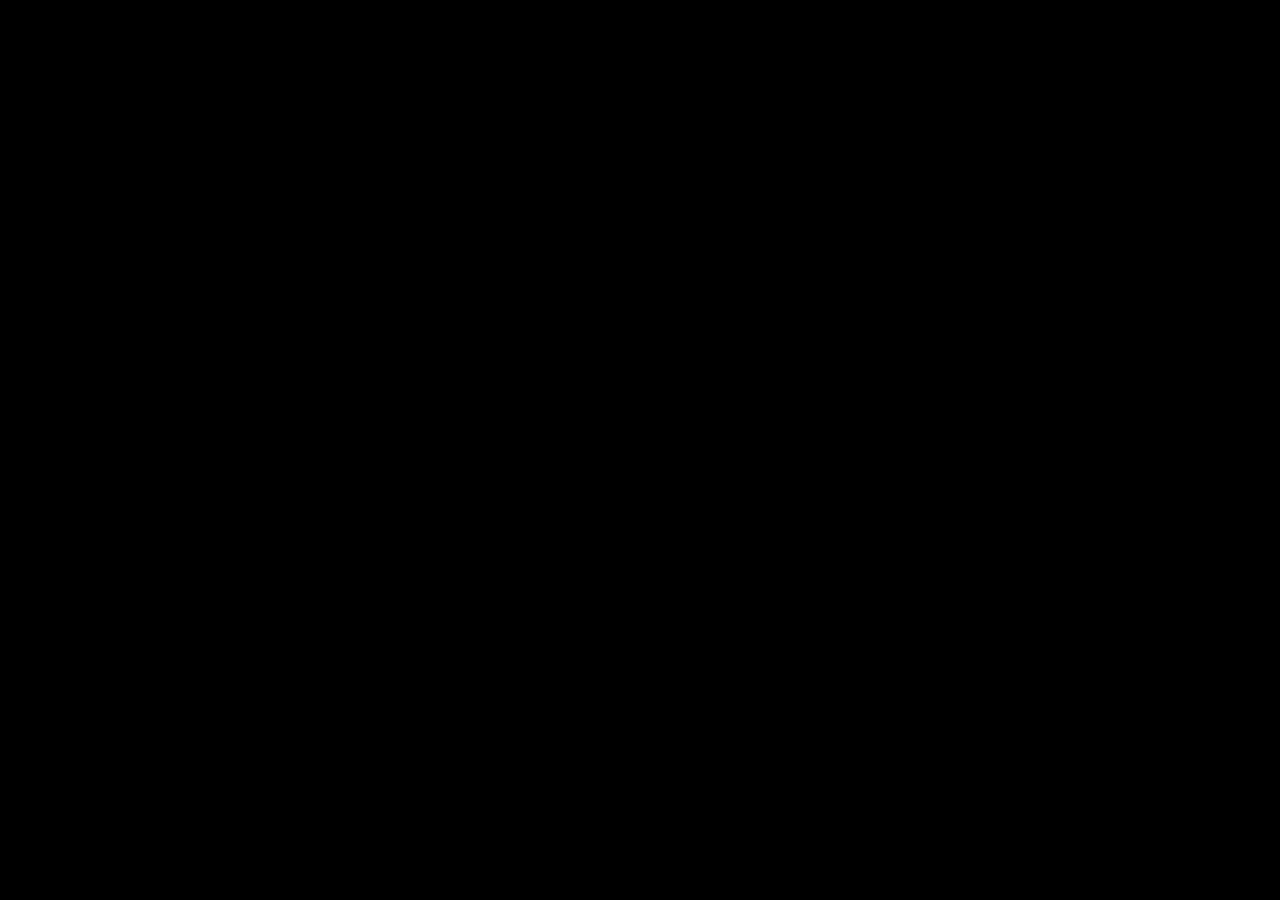
==== HW02/index.html @ f3aca111 "HW02 task 1 added" ====
<!DOCTYPE html>
<html lang="en">
    <head>
        <meta charset="UTF-8" />
        <meta name="viewport" content="width=device-width, initial-scale=1.0" />
        <script src="script.js"></script>
        <title>HW02</title>
    </head>
    <style>
        body {
            background-color: black;
            color: aliceblue;
        }
    </style>
    <body></body>
</html>
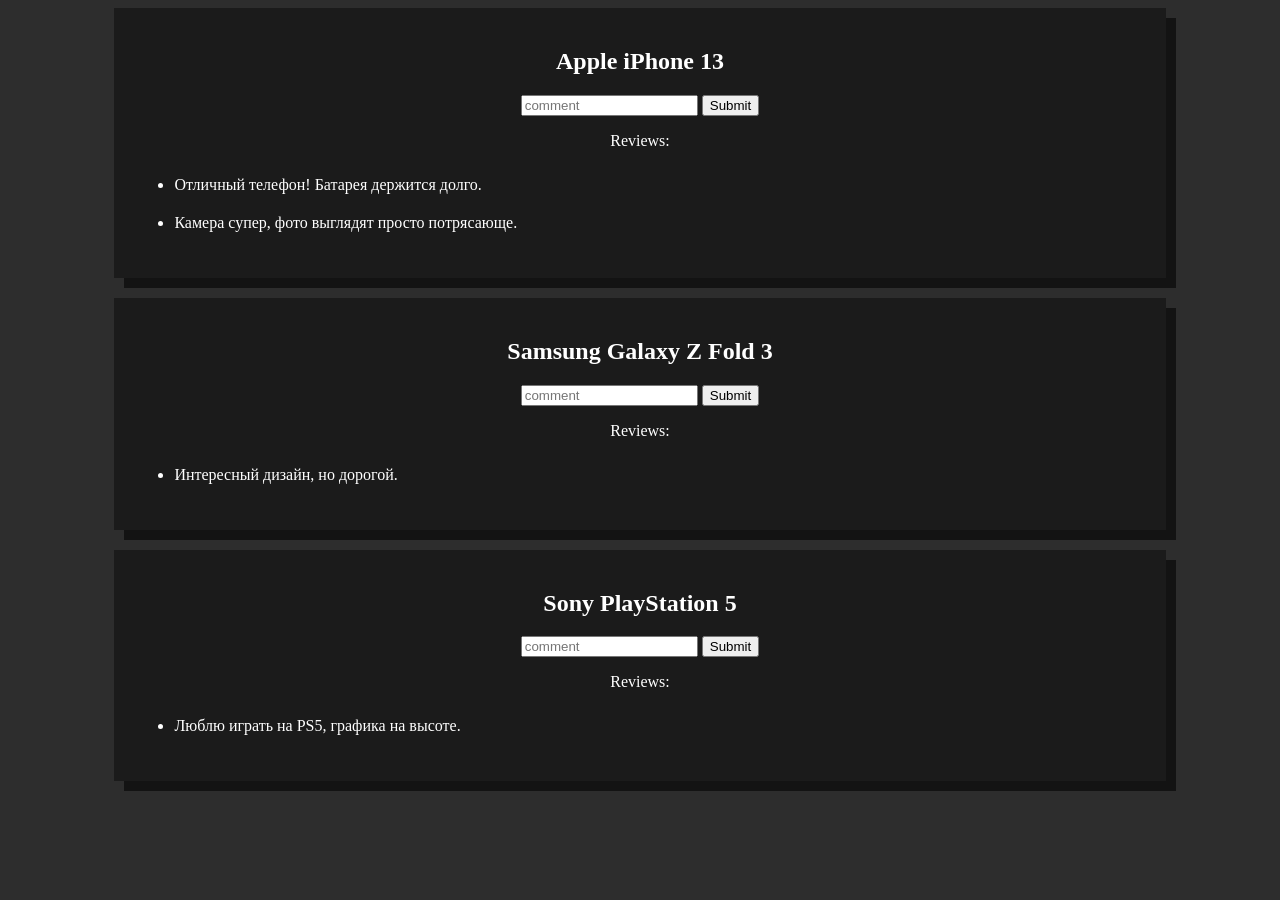
==== commit 3d403de0: "hw02 final" ====
--- a/HW02/index.html
+++ b/HW02/index.html
@@ -3,14 +3,40 @@
     <head>
         <meta charset="UTF-8" />
         <meta name="viewport" content="width=device-width, initial-scale=1.0" />
-        <script src="script.js"></script>
+        <!-- <script src="script.js"></script> -->
+        <script src="script02.js" defer></script>
         <title>HW02</title>
     </head>
     <style>
         body {
-            background-color: black;
+            background-color: rgb(45, 45, 45);
             color: aliceblue;
         }
+        .container {
+            display: flex;
+            flex-direction: column;
+            gap: 20px;
+        }
+        .product {
+            width: 80%;
+            margin: 0 auto;
+            padding: 20px;
+            background-color: rgb(27, 27, 27);
+            color: white;
+            text-align: center;
+            box-shadow: 10px 10px rgb(19, 19, 19);
+        }
+        .product ul {
+            display: flex;
+            flex-direction: column;
+            align-content: space-between;
+            align-items: flex-start;
+        }
+        .product li {
+            margin: 10px 0;
+        }
     </style>
-    <body></body>
+    <body>
+        <div class="container"></div>
+    </body>
 </html>
